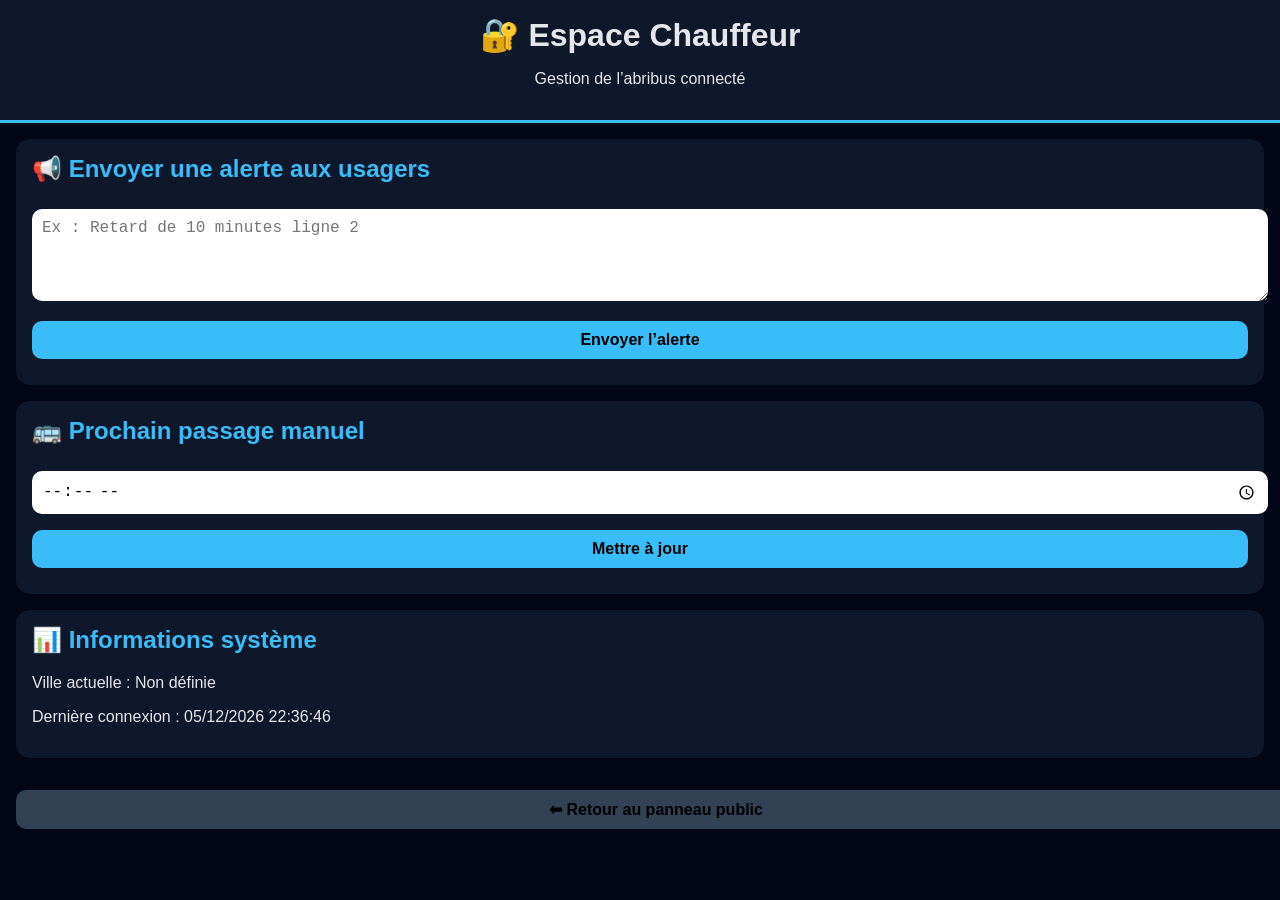
==== chauffeur.html @ ab087145 "chauffeur.html" ====
<!DOCTYPE html>
<html lang="fr">
<head>
<meta charset="UTF-8">
<title>Espace Chauffeur</title>
<meta name="viewport" content="width=device-width, initial-scale=1.0">

<style>
:root{
  --bg:#020617;
  --panel:#0f172a;
  --text:#e5e7eb;
  --accent:#38bdf8;
}

body{
  margin:0;
  font-family:Segoe UI, Arial, sans-serif;
  background:var(--bg);
  color:var(--text);
}

/* ### ENTETE ### */
header{
  background:var(--panel);
  padding:1rem;
  text-align:center;
  border-bottom:3px solid var(--accent);
}

h1{
  margin:0;
}

/* ### BLOCS ### */
section{
  background:var(--panel);
  margin:1rem;
  padding:1rem;
  border-radius:14px;
}

h2{
  color:var(--accent);
  margin-top:0;
}

/* ### INPUTS ### */
input, textarea, button{
  width:100%;
  padding:10px;
  margin-top:6px;
  margin-bottom:10px;
  border-radius:10px;
  border:none;
  font-size:1rem;
}

button{
  background:var(--accent);
  font-weight:bold;
  cursor:pointer;
}

/* ### MESSAGE CONFIRMATION ### */
#confirmation{
  display:none;
  background:#16a34a;
  padding:10px;
  border-radius:10px;
  margin-top:10px;
  text-align:center;
}

/* ### RETOUR ### */
#retour{
  background:#334155;
  margin:1rem;
}
</style>
</head>

<body>

<header>
  <h1>🔐 Espace Chauffeur</h1>
  <p>Gestion de l’abribus connecté</p>
</header>

<section>
  <h2>📢 Envoyer une alerte aux usagers</h2>

  <!-- ### MESSAGE CHAUFFEUR ### -->
  <textarea id="messageChauffeur" rows="4"
  placeholder="Ex : Retard de 10 minutes ligne 2"></textarea>

  <button onclick="envoyerAlerte()">Envoyer l’alerte</button>

  <div id="confirmation">✔ Message envoyé aux usagers</div>
</section>

<section>
  <h2>🚌 Prochain passage manuel</h2>

  <!-- ### HEURE PROCHAIN BUS ### -->
  <input type="time" id="heureBus">

  <button onclick="mettreAJourBus()">Mettre à jour</button>
</section>

<section>
  <h2>📊 Informations système</h2>

  <p id="villeActuelle">Ville actuelle : ...</p>
  <p id="derniereMaj">Dernière mise à jour : ...</p>
</section>

<button id="retour" onclick="retourAccueil()">⬅ Retour au panneau public</button>

<script>

// ############################################################
// ### ENVOI ALERTE AUX USAGERS ###
// ############################################################

function envoyerAlerte(){
  const message = document.getElementById("messageChauffeur").value;

  if(!message){
    alert("Veuillez écrire un message");
    return;
  }

  // ### SAUVEGARDE MESSAGE POUR LA PAGE PUBLIQUE ###
  localStorage.setItem("alerteAbribus", message);
  localStorage.setItem("dateAlerte", new Date().toLocaleString("fr-FR"));

  document.getElementById("confirmation").style.display="block";
}


// ############################################################
// ### MISE A JOUR HEURE PROCHAIN BUS ###
// ############################################################

function mettreAJourBus(){
  const heure = document.getElementById("heureBus").value;

  if(!heure){
    alert("Veuillez entrer une heure");
    return;
  }

  localStorage.setItem("prochainBus", heure);
  alert("Heure mise à jour");
}


// ############################################################
// ### INFOS SYSTEME ###
// ############################################################

function chargerInfos(){
  const ville = localStorage.getItem("villeAbribus") || "Non définie";
  const maj = new Date().toLocaleString("fr-FR");

  document.getElementById("villeActuelle").textContent =
    "Ville actuelle : " + ville;

  document.getElementById("derniereMaj").textContent =
    "Dernière connexion : " + maj;
}


// ############################################################
// ### RETOUR PAGE PRINCIPALE ###
// ############################################################

function retourAccueil(){
  window.location.href = "index.html";
}


// ### INITIALISATION ###
chargerInfos();

</script>

</body>
</html>
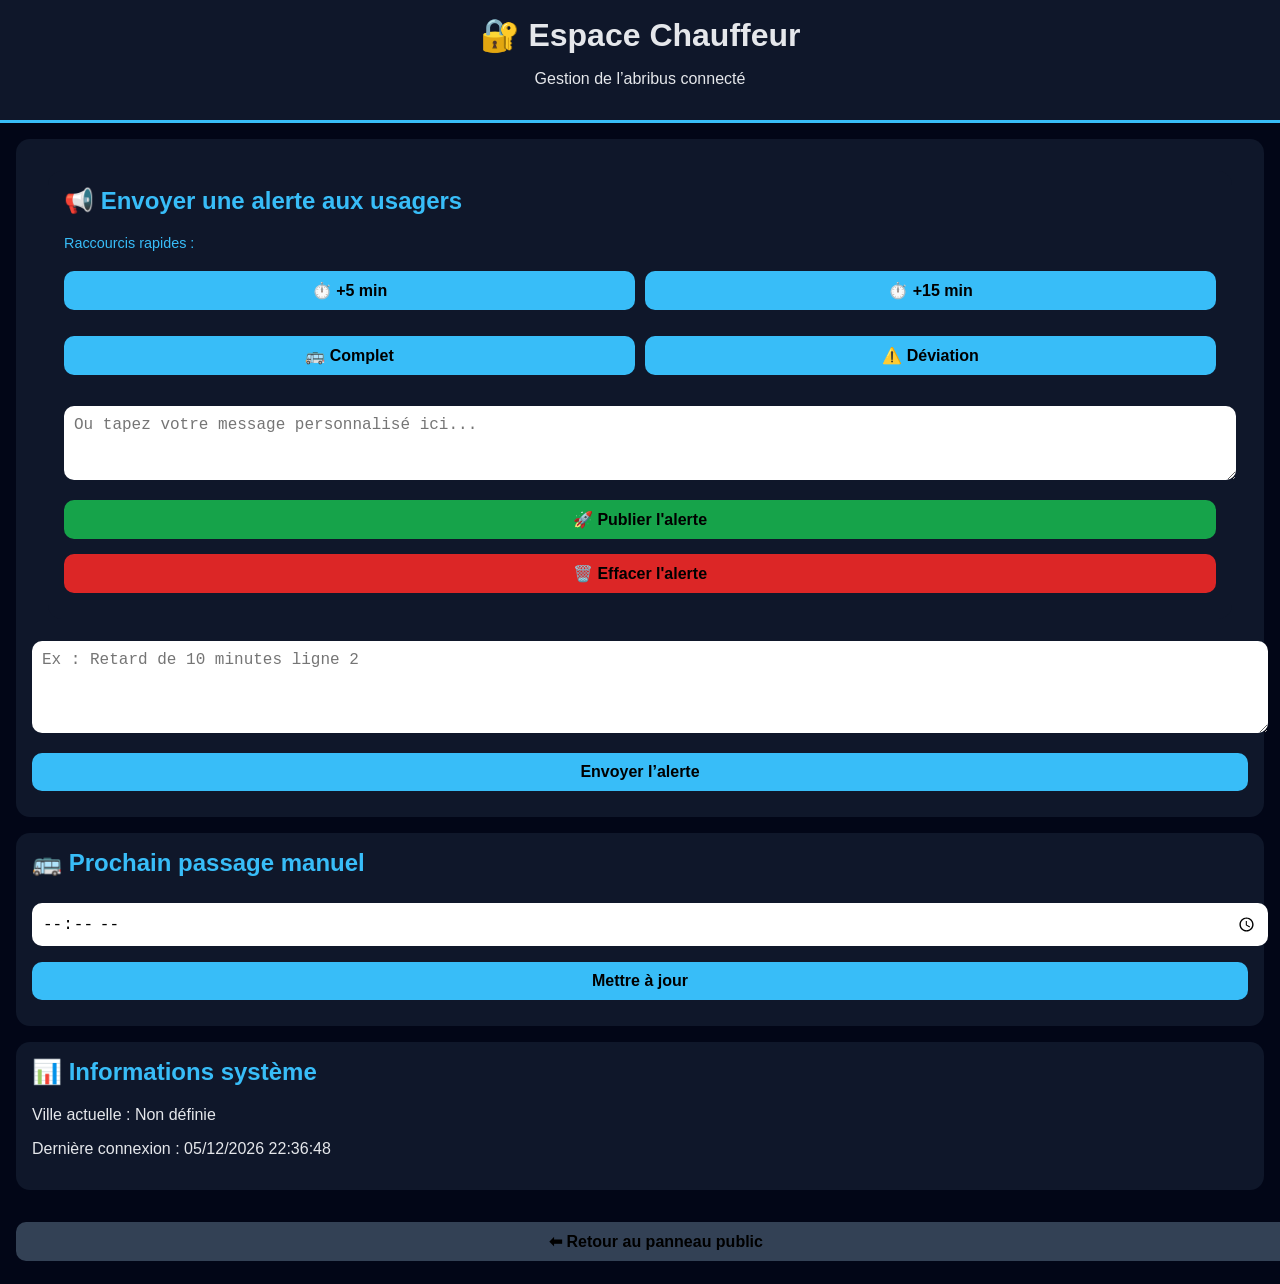
==== commit 7a0e9b7d: "chauffeur.html" ====
--- a/chauffeur.html
+++ b/chauffeur.html
@@ -88,49 +88,102 @@
 </header>
 
 <section>
+  <section>
   <h2>📢 Envoyer une alerte aux usagers</h2>
-
-  <!-- ### MESSAGE CHAUFFEUR ### -->
-  <textarea id="messageChauffeur" rows="4"
-  placeholder="Ex : Retard de 10 minutes ligne 2"></textarea>
-
-  <button onclick="envoyerAlerte()">Envoyer l’alerte</button>
-
-  <div id="confirmation">✔ Message envoyé aux usagers</div>
-</section>
-
-<section>
-  <h2>🚌 Prochain passage manuel</h2>
-
-  <!-- ### HEURE PROCHAIN BUS ### -->
-  <input type="time" id="heureBus">
-
-  <button onclick="mettreAJourBus()">Mettre à jour</button>
-</section>
-
-<section>
-  <h2>📊 Informations système</h2>
-
-  <p id="villeActuelle">Ville actuelle : ...</p>
-  <p id="derniereMaj">Dernière mise à jour : ...</p>
-</section>
-
-<button id="retour" onclick="retourAccueil()">⬅ Retour au panneau public</button>
+  
+  <p style="font-size: 0.9rem; color: var(--accent);">Raccourcis rapides :</p>
+  <div style="display: grid; grid-template-columns: 1fr 1fr; gap: 10px; margin-bottom: 15px;">
+    <button type="button" onclick="quickMessage('Retard de 5 min')">⏱️ +5 min</button>
+    <button type="button" onclick="quickMessage('Retard de 15 min')">⏱️ +15 min</button>
+    <button type="button" onclick="quickMessage('Bus complet')">🚌 Complet</button>
+    <button type="button" onclick="quickMessage('Ligne déviée')">⚠️ Déviation</button>
+  </div>
+
+  <textarea id="messageChauffeur" rows="3" placeholder="Ou tapez votre message personnalisé ici..."></textarea>
+
+  <button onclick="envoyerAlerte()" style="background: #16a34a;">🚀 Publier l'alerte</button>
+  <button onclick="effacerAlerte()" style="background: #dc2626; margin-top: 5px;">🗑️ Effacer l'alerte</button>
+
+  <div id="confirmation">✔ Message publié avec succès !</div>
+</section>
 
 <script>
-
-// ############################################################
-// ### ENVOI ALERTE AUX USAGERS ###
-// ############################################################
+// --- NOUVELLES FONCTIONS ---
+
+function quickMessage(texte) {
+    const ville = localStorage.getItem("villeSauvegardee") || "Louhans";
+    document.getElementById("messageChauffeur").value = `[${ville}] ${texte}`;
+}
 
 function envoyerAlerte(){
   const message = document.getElementById("messageChauffeur").value;
+  const ville = localStorage.getItem("villeSauvegardee") || "Louhans";
 
   if(!message){
     alert("Veuillez écrire un message");
     return;
   }
 
+  // On stocke un objet contenant le message et la ville concernée
+  const alerteData = {
+      texte: message,
+      villeCible: ville,
+      heure: new Date().toLocaleTimeString('fr-FR', {hour: '2-digit', minute:'2-digit'})
+  };
+
+  localStorage.setItem("alerteAbribus", JSON.stringify(alerteData));
+  
+  document.getElementById("confirmation").style.display="block";
+  setTimeout(() => { document.getElementById("confirmation").style.display="none"; }, 3000);
+}
+
+function effacerAlerte() {
+    localStorage.removeItem("alerteAbribus");
+    alert("Alerte supprimée");
+}
+</script>
+
+  <!-- ### MESSAGE CHAUFFEUR ### -->
+  <textarea id="messageChauffeur" rows="4"
+  placeholder="Ex : Retard de 10 minutes ligne 2"></textarea>
+
+  <button onclick="envoyerAlerte()">Envoyer l’alerte</button>
+
+  <div id="confirmation">✔ Message envoyé aux usagers</div>
+</section>
+
+<section>
+  <h2>🚌 Prochain passage manuel</h2>
+
+  <!-- ### HEURE PROCHAIN BUS ### -->
+  <input type="time" id="heureBus">
+
+  <button onclick="mettreAJourBus()">Mettre à jour</button>
+</section>
+
+<section>
+  <h2>📊 Informations système</h2>
+
+  <p id="villeActuelle">Ville actuelle : ...</p>
+  <p id="derniereMaj">Dernière mise à jour : ...</p>
+</section>
+
+<button id="retour" onclick="retourAccueil()">⬅ Retour au panneau public</button>
+
+<script>
+
+// ############################################################
+// ### ENVOI ALERTE AUX USAGERS ###
+// ############################################################
+
+function envoyerAlerte(){
+  const message = document.getElementById("messageChauffeur").value;
+
+  if(!message){
+    alert("Veuillez écrire un message");
+    return;
+  }
+
   // ### SAUVEGARDE MESSAGE POUR LA PAGE PUBLIQUE ###
   localStorage.setItem("alerteAbribus", message);
   localStorage.setItem("dateAlerte", new Date().toLocaleString("fr-FR"));
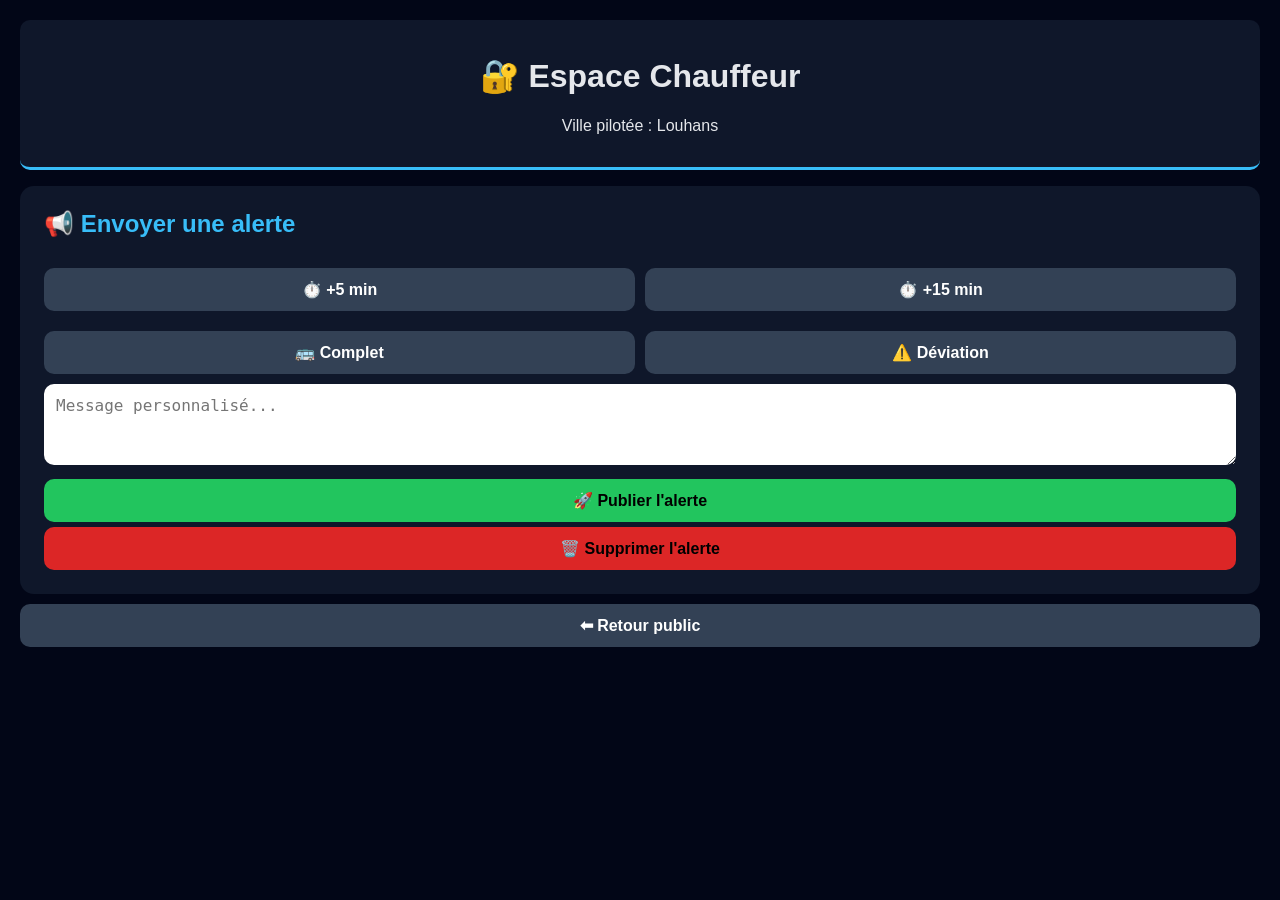
==== commit c16a8623: "chauffeur.html" ====
--- a/chauffeur.html
+++ b/chauffeur.html
@@ -6,77 +6,16 @@
 <meta name="viewport" content="width=device-width, initial-scale=1.0">
 
 <style>
-:root{
-  --bg:#020617;
-  --panel:#0f172a;
-  --text:#e5e7eb;
-  --accent:#38bdf8;
-}
-
-body{
-  margin:0;
-  font-family:Segoe UI, Arial, sans-serif;
-  background:var(--bg);
-  color:var(--text);
-}
-
-/* ### ENTETE ### */
-header{
-  background:var(--panel);
-  padding:1rem;
-  text-align:center;
-  border-bottom:3px solid var(--accent);
-}
-
-h1{
-  margin:0;
-}
-
-/* ### BLOCS ### */
-section{
-  background:var(--panel);
-  margin:1rem;
-  padding:1rem;
-  border-radius:14px;
-}
-
-h2{
-  color:var(--accent);
-  margin-top:0;
-}
-
-/* ### INPUTS ### */
-input, textarea, button{
-  width:100%;
-  padding:10px;
-  margin-top:6px;
-  margin-bottom:10px;
-  border-radius:10px;
-  border:none;
-  font-size:1rem;
-}
-
-button{
-  background:var(--accent);
-  font-weight:bold;
-  cursor:pointer;
-}
-
-/* ### MESSAGE CONFIRMATION ### */
-#confirmation{
-  display:none;
-  background:#16a34a;
-  padding:10px;
-  border-radius:10px;
-  margin-top:10px;
-  text-align:center;
-}
-
-/* ### RETOUR ### */
-#retour{
-  background:#334155;
-  margin:1rem;
-}
+:root{ --bg:#020617; --panel:#0f172a; --text:#e5e7eb; --accent:#38bdf8; }
+body{ margin:0; font-family:sans-serif; background:var(--bg); color:var(--text); padding: 20px; }
+header{ background:var(--panel); padding:1rem; text-align:center; border-bottom:3px solid var(--accent); border-radius: 10px; }
+section{ background:var(--panel); margin-top:1rem; padding:1.5rem; border-radius:14px; }
+h2{ color:var(--accent); margin-top:0; }
+textarea, button{ width:100%; padding:12px; margin-top:10px; border-radius:10px; border:none; font-size:1rem; box-sizing: border-box; }
+button{ background:var(--accent); font-weight:bold; cursor:pointer; color: #000; }
+.btn-group { display: grid; grid-template-columns: 1fr 1fr; gap: 10px; }
+.btn-sec { background: #334155; color: white; }
+#confirmation { display:none; background:#16a34a; padding:10px; border-radius:10px; margin-top:10px; text-align:center; }
 </style>
 </head>
 
@@ -84,159 +23,57 @@
 
 <header>
   <h1>🔐 Espace Chauffeur</h1>
-  <p>Gestion de l’abribus connecté</p>
+  <p id="statutVille">Chargement de la ville...</p>
 </header>
 
 <section>
-  <section>
-  <h2>📢 Envoyer une alerte aux usagers</h2>
-  
-  <p style="font-size: 0.9rem; color: var(--accent);">Raccourcis rapides :</p>
-  <div style="display: grid; grid-template-columns: 1fr 1fr; gap: 10px; margin-bottom: 15px;">
-    <button type="button" onclick="quickMessage('Retard de 5 min')">⏱️ +5 min</button>
-    <button type="button" onclick="quickMessage('Retard de 15 min')">⏱️ +15 min</button>
-    <button type="button" onclick="quickMessage('Bus complet')">🚌 Complet</button>
-    <button type="button" onclick="quickMessage('Ligne déviée')">⚠️ Déviation</button>
+  <h2>📢 Envoyer une alerte</h2>
+  <div class="btn-group">
+    <button type="button" class="btn-sec" onclick="quickMsg('Retard de 5 min')">⏱️ +5 min</button>
+    <button type="button" class="btn-sec" onclick="quickMsg('Retard de 15 min')">⏱️ +15 min</button>
+    <button type="button" class="btn-sec" onclick="quickMsg('Bus complet')">🚌 Complet</button>
+    <button type="button" class="btn-sec" onclick="quickMsg('Ligne déviée')">⚠️ Déviation</button>
   </div>
 
-  <textarea id="messageChauffeur" rows="3" placeholder="Ou tapez votre message personnalisé ici..."></textarea>
-
-  <button onclick="envoyerAlerte()" style="background: #16a34a;">🚀 Publier l'alerte</button>
-  <button onclick="effacerAlerte()" style="background: #dc2626; margin-top: 5px;">🗑️ Effacer l'alerte</button>
-
-  <div id="confirmation">✔ Message publié avec succès !</div>
+  <textarea id="messageChauffeur" rows="3" placeholder="Message personnalisé..."></textarea>
+  <button onclick="envoyerAlerte()" style="background: #22c55e;">🚀 Publier l'alerte</button>
+  <button onclick="effacerAlerte()" style="background: #dc2626; margin-top: 5px;">🗑️ Supprimer l'alerte</button>
+  
+  <div id="confirmation">✔ Message mis en ligne</div>
 </section>
 
+<button class="btn-sec" onclick="window.location.href='index.html'">⬅ Retour public</button>
+
 <script>
-// --- NOUVELLES FONCTIONS ---
+// Récupérer la ville configurée sur l'index
+const villeActuelle = localStorage.getItem("villeSauvegardee") || "Louhans";
+document.getElementById("statutVille").textContent = "Ville pilotée : " + villeActuelle;
 
-function quickMessage(texte) {
-    const ville = localStorage.getItem("villeSauvegardee") || "Louhans";
-    document.getElementById("messageChauffeur").value = `[${ville}] ${texte}`;
+function quickMsg(txt) {
+    document.getElementById("messageChauffeur").value = txt;
 }
 
 function envoyerAlerte(){
-  const message = document.getElementById("messageChauffeur").value;
-  const ville = localStorage.getItem("villeSauvegardee") || "Louhans";
+  const msg = document.getElementById("messageChauffeur").value;
+  if(!msg) return alert("Écrivez un message");
 
-  if(!message){
-    alert("Veuillez écrire un message");
-    return;
-  }
-
-  // On stocke un objet contenant le message et la ville concernée
   const alerteData = {
-      texte: message,
-      villeCible: ville,
+      texte: msg,
+      villeCible: villeActuelle,
       heure: new Date().toLocaleTimeString('fr-FR', {hour: '2-digit', minute:'2-digit'})
   };
 
   localStorage.setItem("alerteAbribus", JSON.stringify(alerteData));
   
-  document.getElementById("confirmation").style.display="block";
-  setTimeout(() => { document.getElementById("confirmation").style.display="none"; }, 3000);
+  const conf = document.getElementById("confirmation");
+  conf.style.display="block";
+  setTimeout(() => conf.style.display="none", 3000);
 }
 
 function effacerAlerte() {
     localStorage.removeItem("alerteAbribus");
-    alert("Alerte supprimée");
+    alert("Alerte effacée");
 }
-</script>
-
-  <!-- ### MESSAGE CHAUFFEUR ### -->
-  <textarea id="messageChauffeur" rows="4"
-  placeholder="Ex : Retard de 10 minutes ligne 2"></textarea>
-
-  <button onclick="envoyerAlerte()">Envoyer l’alerte</button>
-
-  <div id="confirmation">✔ Message envoyé aux usagers</div>
-</section>
-
-<section>
-  <h2>🚌 Prochain passage manuel</h2>
-
-  <!-- ### HEURE PROCHAIN BUS ### -->
-  <input type="time" id="heureBus">
-
-  <button onclick="mettreAJourBus()">Mettre à jour</button>
-</section>
-
-<section>
-  <h2>📊 Informations système</h2>
-
-  <p id="villeActuelle">Ville actuelle : ...</p>
-  <p id="derniereMaj">Dernière mise à jour : ...</p>
-</section>
-
-<button id="retour" onclick="retourAccueil()">⬅ Retour au panneau public</button>
-
-<script>
-
-// ############################################################
-// ### ENVOI ALERTE AUX USAGERS ###
-// ############################################################
-
-function envoyerAlerte(){
-  const message = document.getElementById("messageChauffeur").value;
-
-  if(!message){
-    alert("Veuillez écrire un message");
-    return;
-  }
-
-  // ### SAUVEGARDE MESSAGE POUR LA PAGE PUBLIQUE ###
-  localStorage.setItem("alerteAbribus", message);
-  localStorage.setItem("dateAlerte", new Date().toLocaleString("fr-FR"));
-
-  document.getElementById("confirmation").style.display="block";
-}
-
-
-// ############################################################
-// ### MISE A JOUR HEURE PROCHAIN BUS ###
-// ############################################################
-
-function mettreAJourBus(){
-  const heure = document.getElementById("heureBus").value;
-
-  if(!heure){
-    alert("Veuillez entrer une heure");
-    return;
-  }
-
-  localStorage.setItem("prochainBus", heure);
-  alert("Heure mise à jour");
-}
-
-
-// ############################################################
-// ### INFOS SYSTEME ###
-// ############################################################
-
-function chargerInfos(){
-  const ville = localStorage.getItem("villeAbribus") || "Non définie";
-  const maj = new Date().toLocaleString("fr-FR");
-
-  document.getElementById("villeActuelle").textContent =
-    "Ville actuelle : " + ville;
-
-  document.getElementById("derniereMaj").textContent =
-    "Dernière connexion : " + maj;
-}
-
-
-// ############################################################
-// ### RETOUR PAGE PRINCIPALE ###
-// ############################################################
-
-function retourAccueil(){
-  window.location.href = "index.html";
-}
-
-
-// ### INITIALISATION ###
-chargerInfos();
-
 </script>
 
 </body>
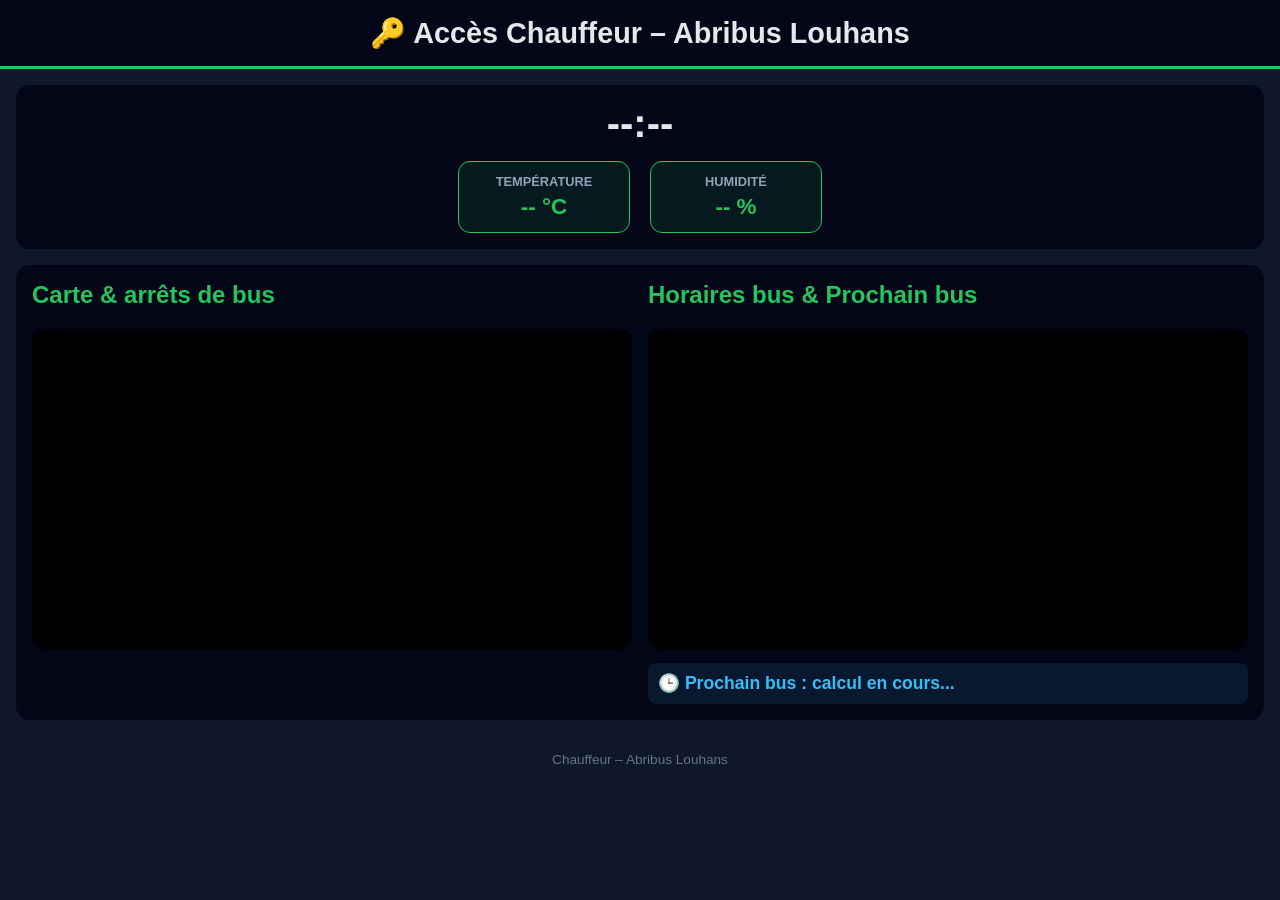
==== commit 6ccd1cf3: "Update chauffeur.html" ====
--- a/chauffeur.html
+++ b/chauffeur.html
@@ -1,80 +1,51 @@
 <!DOCTYPE html>
 <html lang="fr">
 <head>
-<meta charset="UTF-8">
-<title>Espace Chauffeur</title>
-<meta name="viewport" content="width=device-width, initial-scale=1.0">
-
-<style>
-:root{ --bg:#020617; --panel:#0f172a; --text:#e5e7eb; --accent:#38bdf8; }
-body{ margin:0; font-family:sans-serif; background:var(--bg); color:var(--text); padding: 20px; }
-header{ background:var(--panel); padding:1rem; text-align:center; border-bottom:3px solid var(--accent); border-radius: 10px; }
-section{ background:var(--panel); margin-top:1rem; padding:1.5rem; border-radius:14px; }
-h2{ color:var(--accent); margin-top:0; }
-textarea, button{ width:100%; padding:12px; margin-top:10px; border-radius:10px; border:none; font-size:1rem; box-sizing: border-box; }
-button{ background:var(--accent); font-weight:bold; cursor:pointer; color: #000; }
-.btn-group { display: grid; grid-template-columns: 1fr 1fr; gap: 10px; }
-.btn-sec { background: #334155; color: white; }
-#confirmation { display:none; background:#16a34a; padding:10px; border-radius:10px; margin-top:10px; text-align:center; }
-</style>
+<meta charset="UTF-8" />
+<title>🔑 Page Chauffeur – Abribus</title>
+<meta name="viewport" content="width=device-width, initial-scale=1.0" />
+<link rel="stylesheet" href="style.css">
 </head>
-
 <body>
 
 <header>
-  <h1>🔐 Espace Chauffeur</h1>
-  <p id="statutVille">Chargement de la ville...</p>
+<h1>🔑 Accès Chauffeur – Abribus Louhans</h1>
 </header>
 
 <section>
-  <h2>📢 Envoyer une alerte</h2>
-  <div class="btn-group">
-    <button type="button" class="btn-sec" onclick="quickMsg('Retard de 5 min')">⏱️ +5 min</button>
-    <button type="button" class="btn-sec" onclick="quickMsg('Retard de 15 min')">⏱️ +15 min</button>
-    <button type="button" class="btn-sec" onclick="quickMsg('Bus complet')">🚌 Complet</button>
-    <button type="button" class="btn-sec" onclick="quickMsg('Ligne déviée')">⚠️ Déviation</button>
-  </div>
+    <div id="zoneAlerteChauffeur" style="display:none;">
+        <span id="texteAlerte"></span>
+    </div>
 
-  <textarea id="messageChauffeur" rows="3" placeholder="Message personnalisé..."></textarea>
-  <button onclick="envoyerAlerte()" style="background: #22c55e;">🚀 Publier l'alerte</button>
-  <button onclick="effacerAlerte()" style="background: #dc2626; margin-top: 5px;">🗑️ Supprimer l'alerte</button>
-  
-  <div id="confirmation">✔ Message mis en ligne</div>
+    <div class="clock" id="clock">--:--</div>
+    <div class="sensor-box">
+        <div class="sensor-item">
+            <span class="sensor-label">TEMPÉRATURE</span>
+            <span class="sensor-value" id="temp">-- °C</span>
+        </div>
+        <div class="sensor-item">
+            <span class="sensor-label">HUMIDITÉ</span>
+            <span class="sensor-value" id="hum">-- %</span>
+        </div>
+    </div>
 </section>
 
-<button class="btn-sec" onclick="window.location.href='index.html'">⬅ Retour public</button>
+<section class="grid">
+    <div>
+        <h2>Carte & arrêts de bus</h2>
+        <iframe id="map"></iframe>
+    </div>
+    <div>
+        <h2>Horaires bus & Prochain bus</h2>
+        <iframe id="busFrame"></iframe>
+        <div id="prochainBus" class="bus-timer">🕒 Prochain bus : calcul en cours...</div>
+    </div>
+</section>
 
-<script>
-// Récupérer la ville configurée sur l'index
-const villeActuelle = localStorage.getItem("villeSauvegardee") || "Louhans";
-document.getElementById("statutVille").textContent = "Ville pilotée : " + villeActuelle;
+<footer>
+Chauffeur – Abribus Louhans
+</footer>
 
-function quickMsg(txt) {
-    document.getElementById("messageChauffeur").value = txt;
-}
-
-function envoyerAlerte(){
-  const msg = document.getElementById("messageChauffeur").value;
-  if(!msg) return alert("Écrivez un message");
-
-  const alerteData = {
-      texte: msg,
-      villeCible: villeActuelle,
-      heure: new Date().toLocaleTimeString('fr-FR', {hour: '2-digit', minute:'2-digit'})
-  };
-
-  localStorage.setItem("alerteAbribus", JSON.stringify(alerteData));
-  
-  const conf = document.getElementById("confirmation");
-  conf.style.display="block";
-  setTimeout(() => conf.style.display="none", 3000);
-}
-
-function effacerAlerte() {
-    localStorage.removeItem("alerteAbribus");
-    alert("Alerte effacée");
-}
-</script>
-
+<script src="chauffeur.js"></script>
 </body>
 </html>
--- a/style.css
+++ b/style.css
@@ -0,0 +1,82 @@
+:root {
+  --bg: #0f172a;
+  --panel: #020617;
+  --text: #e5e7eb;
+  --accent: #22c55e;
+  --modal-bg: #1e293b;
+}
+body.night {
+  --bg: #020617;
+  --panel: #000;
+  --text: #94a3b8;
+  --accent: #38bdf8;
+}
+body {
+  margin:0;
+  font-family:'Segoe UI',Arial,sans-serif;
+  background:var(--bg);
+  color:var(--text);
+  transition:0.5s;
+}
+header {
+  background:var(--panel);
+  padding:1rem;
+  text-align:center;
+  border-bottom:3px solid var(--accent);
+}
+header h1 {
+  margin:0;
+  font-size:1.8rem;
+  display:flex;
+  align-items:center;
+  justify-content:center;
+  gap:10px;
+}
+#logo { height:42px; cursor:pointer; transition:transform 0.2s; }
+.logo-anim { animation: logoBounce 0.6s ease; }
+@keyframes logoBounce {
+  0% { transform:scale(1) rotate(0deg); }
+  25% { transform:scale(1.2) rotate(-10deg); }
+  50% { transform:scale(1.25) rotate(10deg); }
+  75% { transform:scale(1.15) rotate(-5deg); }
+  100% { transform:scale(1) rotate(0deg); }
+}
+#zoneAlerteChauffeur {
+  display:none; background:#ffeb3b; color:#000; padding:15px; 
+  border-radius:12px; margin:10px; border-left:8px solid #f57f17; 
+  font-weight:bold; text-align: center; animation: pulse 2s infinite;
+}
+@keyframes pulse {
+  0% { transform: scale(1); box-shadow: 0 0 0 0 rgba(245, 127, 23, 0.4); }
+  50% { transform: scale(1.01); box-shadow: 0 0 0 10px rgba(245, 127, 23, 0); }
+  100% { transform: scale(1); }
+}
+section { background:var(--panel); margin:1rem; padding:1rem; border-radius:14px; }
+.grid { display:grid; grid-template-columns:repeat(auto-fit,minmax(320px,1fr)); gap:1rem; }
+h2 {color:var(--accent); margin-top:0;}
+.flex-header { display:flex; align-items:center; gap:10px; }
+input, button { width:100%; padding:10px; border-radius:10px; border:none; font-size:0.95rem; margin-bottom:0.5rem; }
+button { background:var(--accent); font-weight:bold; cursor:pointer; }
+iframe { width:100%; height:320px; border:none; border-radius:12px; background:#000; }
+.clock { font-size:2.5rem; text-align:center; font-weight:bold; }
+/* Capteurs Arduino */
+.sensor-box { display: flex; justify-content: center; gap: 20px; margin-top: 15px; font-weight: bold; }
+.sensor-item { background: rgba(34, 197, 94, 0.1); padding: 12px 25px; border-radius: 12px; border: 1px solid var(--accent); text-align: center; min-width: 120px; }
+.sensor-label { font-size: 0.8rem; color: #94a3b8; display: block; margin-bottom: 5px; }
+.sensor-value { font-size: 1.4rem; color: var(--accent); }
+.bus-timer { margin-top:10px; font-size:1.1rem; color:#38bdf8; font-weight:bold; background:rgba(56,189,248,0.1); padding:10px; border-radius:8px; }
+#alertBanner { display:none; background:#dc2626; color:white; padding:12px; border-radius:10px; font-weight:bold; text-align:center; margin-bottom:10px; }
+#iaResume { background:var(--panel); padding:12px; border-radius:10px; margin-bottom:10px; font-size:1rem; color:#cbd5f5; }
+#actualites { background:var(--panel); padding:10px; border-radius:10px; color:#cbd5f5; height:180px; overflow-y:auto; }
+.actualiteItem {margin-bottom:18px;}
+.actualiteItem .title {font-size:1.1rem; font-weight:bold;}
+.actualiteItem .link { display:inline-block; margin-top:6px; padding:6px 10px; font-size:0.95rem; color:#38bdf8; font-weight:bold; text-decoration:none; border-radius:8px; }
+#toggleScrollBtn { width:auto; padding:6px 12px; font-size:0.9rem; }
+#backToTopBtn { background:#334155; color:white; }
+footer { text-align:center; padding:1rem; font-size:0.85rem; color:#64748b; }
+#accesPrive{ position:fixed; top:15px; right:15px; background:#1e293b; color:white; border:none; width:42px; height:42px; border-radius:50%; cursor:pointer; opacity:0.55; transition:0.3s; z-index:1000; display:flex; align-items:center; justify-content:center; box-shadow:0 4px 12px rgba(0,0,0,0.3); }
+.modal-overlay { display: none; position: fixed; top: 0; left: 0; width: 100%; height: 100%; background: rgba(15, 23, 42, 0.85); backdrop-filter: blur(5px); z-index: 2000; justify-content: center; align-items: center; }
+.modal-card { background: var(--modal-bg); padding: 30px; border-radius: 20px; width: 90%; max-width: 400px; text-align: center; box-shadow: 0 15px 40px rgba(0,0,0,0.6); border: 1px solid rgba(255,255,255,0.1); animation: modalIn 0.3s ease-out; }
+@keyframes modalIn { from { transform: scale(0.8); opacity: 0; } to { transform: scale(1); opacity: 1; } }
+.modal-btn-group { display: flex; gap: 10px; }
+.btn-cancel { background: #475569; }
